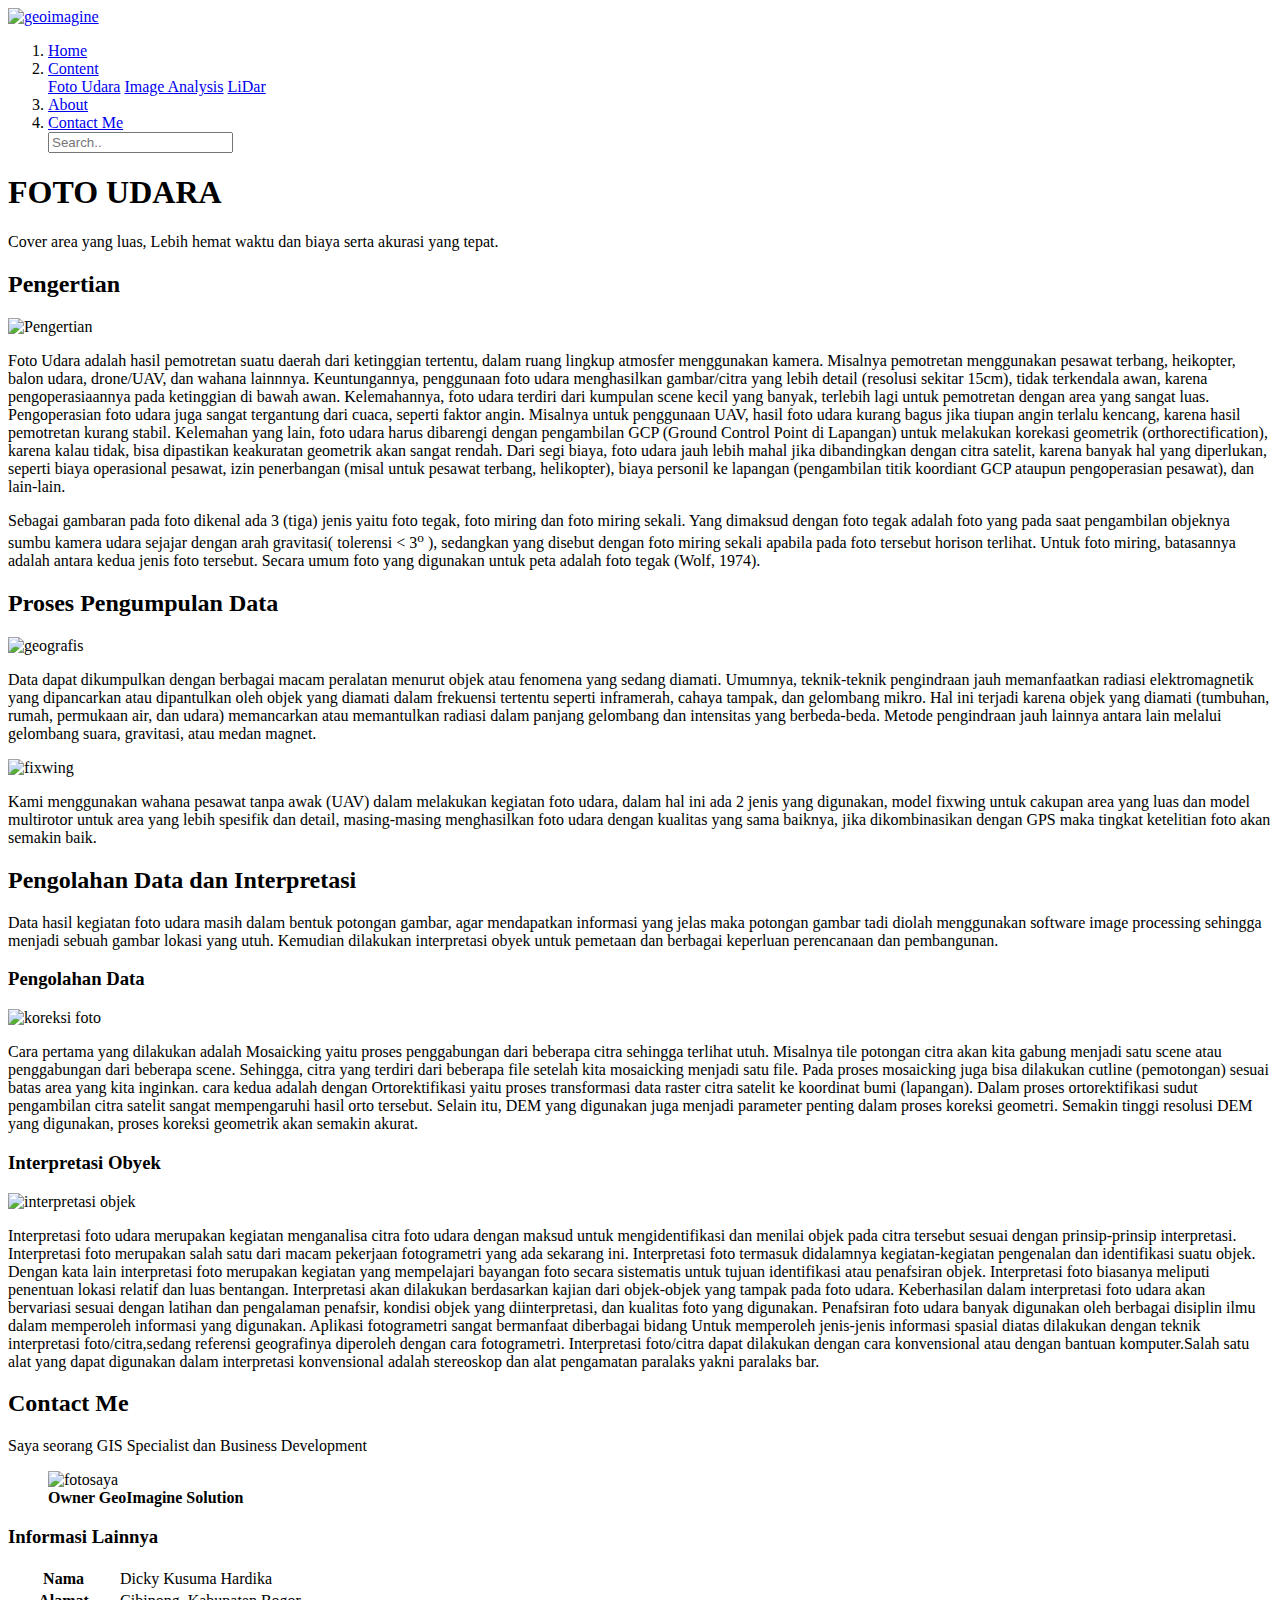
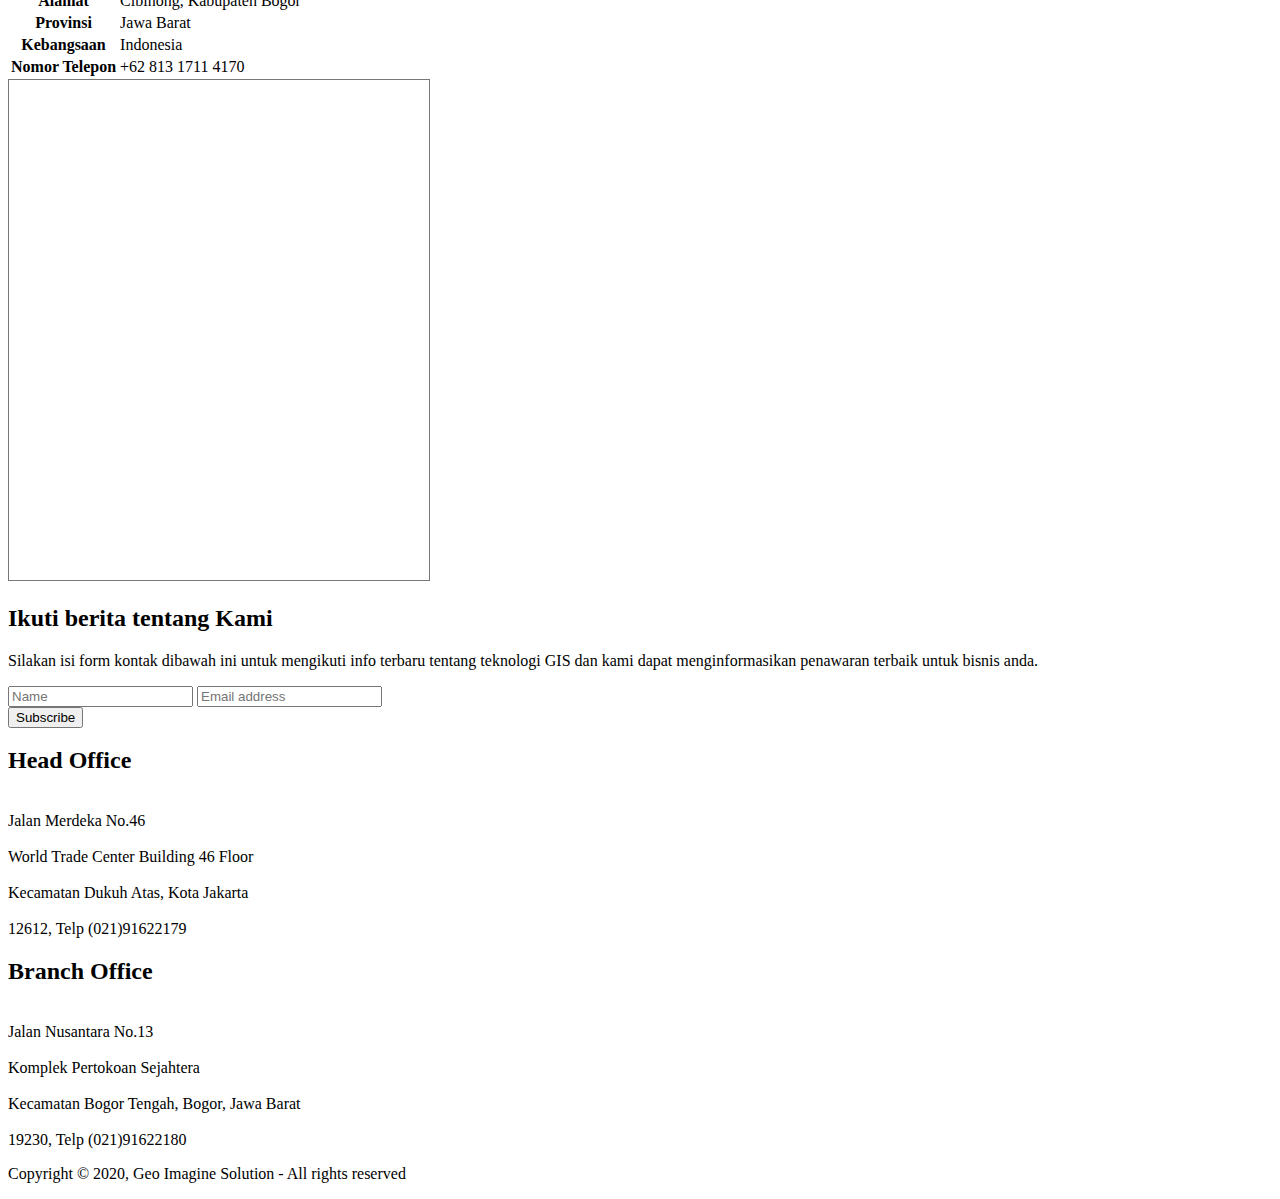
==== fotoudara.html @ 2a076980 "Add files via upload" ====
<!doctype html>
<html lang="en">
    <head>
        <title>GEO-IMAGINE SOLUTION</title>
        <link rel="stylesheet" href="assets/styles/style.css">
        <meta name="viewport" content="width=device-width, initial-scale=1">
    </head>
    <body>
        <header>
            <nav class="search">
                <div class="logo"><a href='#'><img src="assets/icon/geoimagine.png" alt="geoimagine" title="Geo-Imagine Solution"></a></div>
                <ol>
                    <li><a class="active" href="index.html">Home</a></li>
                    <li class="dropdown">
                        <a href="javascript:void(0)" class="dropbtn">Content</a>
                        <div class="dropdown-content">
                          <a href="fotoudara.html">Foto Udara</a>
                          <a href="imageanalisis.html">Image Analysis</a>
                          <a href="#">LiDar</a>
                        </div>
                      </li>
                    <li><a href="#">About</a></li>
                    <li><a href="#">Contact Me</a></li>
                    <input type="search" placeholder="Search..">
                </ol>
            </nav>
            <div class="jumboton">
                <h1>FOTO UDARA</h1>
                <p>Cover area yang luas, Lebih hemat waktu dan biaya serta akurasi yang tepat.</p>
            </div>
        </header>
        <main>
            <div id="conten">
                <article id="Definisi" class="card">
                    <h2>Pengertian</h2>
                    <img src="assets/image/fotoudara.JPG" alt="Pengertian" class="kolom-gambar" title="Foto Udara">
                    <p>Foto Udara adalah hasil pemotretan suatu daerah dari ketinggian tertentu, dalam ruang lingkup atmosfer menggunakan kamera. Misalnya pemotretan menggunakan pesawat terbang, heikopter, balon udara, drone/UAV, dan wahana lainnnya.
                    Keuntungannya, penggunaan foto udara menghasilkan gambar/citra yang lebih detail (resolusi sekitar 15cm), tidak terkendala awan, karena pengoperasiaannya pada ketinggian di bawah awan. Kelemahannya, foto udara terdiri dari kumpulan scene kecil yang banyak, terlebih lagi untuk pemotretan dengan area yang sangat luas. Pengoperasian foto udara juga sangat tergantung dari cuaca, seperti faktor angin. Misalnya untuk penggunaan UAV, hasil foto udara kurang bagus jika tiupan angin terlalu kencang, karena hasil pemotretan kurang stabil.
                    Kelemahan yang lain, foto udara harus dibarengi dengan pengambilan GCP (Ground Control Point di Lapangan) untuk melakukan korekasi geometrik (orthorectification), karena kalau tidak, bisa dipastikan keakuratan geometrik akan sangat rendah. Dari segi biaya, foto udara jauh lebih mahal jika dibandingkan dengan citra satelit, karena banyak hal yang diperlukan, seperti biaya operasional pesawat, izin penerbangan (misal untuk pesawat terbang, helikopter), biaya personil ke lapangan (pengambilan titik koordiant GCP ataupun pengoperasian pesawat), dan lain-lain.</p>
        
                    <p>Sebagai gambaran pada foto dikenal ada 3 (tiga) jenis yaitu foto tegak, foto miring dan foto miring sekali. Yang dimaksud dengan foto tegak adalah foto yang pada saat pengambilan objeknya sumbu kamera udara sejajar dengan arah gravitasi( tolerensi &lt; 3<sup>o</sup> ), sedangkan yang disebut dengan foto miring sekali apabila pada foto tersebut horison terlihat. Untuk foto miring, batasannya adalah antara kedua jenis foto tersebut.
                    Secara umum foto yang digunakan untuk peta adalah foto tegak (Wolf, 1974).</p>
                </article>

                <article id="geografis" class="card">
                    <h2>Proses Pengumpulan Data</h2>
                    <img src="https://upload.wikimedia.org/wikipedia/id/2/2f/Elektroatmosfer.gif" alt="geografis" class="kolom-gambar" title="Konsep Penginderaan Jauh">
                    <p>Data dapat dikumpulkan dengan berbagai macam peralatan menurut objek atau fenomena yang sedang diamati. Umumnya, teknik-teknik pengindraan jauh memanfaatkan radiasi elektromagnetik yang dipancarkan atau dipantulkan oleh objek yang diamati dalam frekuensi tertentu seperti inframerah, cahaya tampak, dan gelombang mikro. Hal ini terjadi karena objek yang diamati (tumbuhan, rumah, permukaan air, dan udara) memancarkan atau memantulkan radiasi dalam panjang gelombang dan intensitas yang berbeda-beda.
                        Metode pengindraan jauh lainnya antara lain melalui gelombang suara, gravitasi, atau medan magnet.</p>
                    <img src="https://www.pelajaran.co.id/wp-content/uploads/2016/07/pengindraan-jauh.jpg" alt="fixwing" title="Pesawat Tanpa Awak" style= background-color:white; width=30%;>
                    <p>Kami menggunakan wahana pesawat tanpa awak (UAV) dalam melakukan kegiatan foto udara, dalam hal ini ada 2 jenis yang digunakan, model fixwing untuk cakupan area yang luas
                        dan model multirotor untuk area yang lebih spesifik dan detail, masing-masing menghasilkan foto udara dengan kualitas yang sama baiknya, jika dikombinasikan dengan GPS maka tingkat ketelitian foto akan semakin baik.</p>
                </article>

                <article id="wisata" class="card">            
                    <h2>Pengolahan Data dan Interpretasi</h2>
                    <p>Data hasil kegiatan foto udara masih dalam bentuk potongan gambar, agar mendapatkan informasi yang jelas maka potongan gambar tadi diolah menggunakan software image processing sehingga menjadi sebuah gambar lokasi yang utuh.
                        Kemudian dilakukan interpretasi obyek untuk pemetaan dan berbagai keperluan perencanaan dan pembangunan.</p>
                
                    <section>
                        <h3>Pengolahan Data</h3>
                        <img src="https://kameraudara.com/wp-content/uploads/2014/11/bekasi.jpg" alt="koreksi foto" class="kolom-gambar" title="Orthorectification">
                        <p>Cara pertama yang dilakukan adalah Mosaicking yaitu proses penggabungan dari beberapa citra sehingga terlihat utuh.  Misalnya tile potongan citra akan kita gabung menjadi satu scene atau penggabungan dari beberapa scene. Sehingga, citra yang terdiri dari beberapa file setelah kita mosaicking menjadi satu file. Pada proses mosaicking juga bisa dilakukan cutline (pemotongan) sesuai batas area yang kita inginkan.
                            cara kedua adalah dengan Ortorektifikasi yaitu proses transformasi data raster citra satelit ke koordinat bumi (lapangan). Dalam proses ortorektifikasi sudut pengambilan citra satelit sangat mempengaruhi hasil orto tersebut. Selain itu, DEM yang digunakan juga menjadi parameter penting dalam proses koreksi geometri. Semakin tinggi resolusi DEM yang digunakan, proses koreksi geometrik akan semakin akurat.</p>
                    </section>

                    <section>
                        <h3>Interpretasi Obyek</h3>
                        <img src="https://sinaugis.files.wordpress.com/2008/06/quickbird_2.jpg" alt="interpretasi objek" class="kolom-gambar" title="Interpretasi Objek">
                        <p>Interpretasi foto udara merupakan kegiatan menganalisa citra foto udara dengan maksud untuk mengidentifikasi dan menilai objek pada citra tersebut sesuai dengan prinsip-prinsip interpretasi. Interpretasi foto merupakan salah satu dari macam pekerjaan fotogrametri yang ada sekarang ini. Interpretasi foto termasuk didalamnya kegiatan-kegiatan pengenalan dan identifikasi suatu objek.

                            Dengan kata lain interpretasi foto merupakan kegiatan yang mempelajari bayangan foto secara sistematis untuk tujuan identifikasi atau penafsiran objek.
                            
                            Interpretasi foto biasanya meliputi penentuan lokasi relatif dan luas bentangan. Interpretasi akan dilakukan berdasarkan kajian dari objek-objek yang tampak pada foto udara. Keberhasilan dalam interpretasi foto udara akan bervariasi sesuai dengan latihan dan pengalaman penafsir, kondisi objek yang diinterpretasi, dan kualitas foto yang digunakan.
                            Penafsiran foto udara banyak digunakan oleh berbagai disiplin ilmu dalam memperoleh informasi yang digunakan.
                            Aplikasi fotogrametri sangat bermanfaat diberbagai bidang  Untuk memperoleh jenis-jenis informasi spasial diatas dilakukan dengan teknik interpretasi foto/citra,sedang referensi geografinya  diperoleh dengan cara fotogrametri. Interpretasi foto/citra dapat dilakukan dengan cara konvensional atau dengan bantuan komputer.Salah satu alat yang dapat digunakan dalam interpretasi konvensional adalah stereoskop dan alat pengamatan paralaks yakni paralaks bar.</p>
                    </section>
                </article>
            </div>
            <aside class="profile card">
                <article>
                    <header>
                        <h2>Contact Me</h2>
                        <p>Saya seorang GIS Specialist dan Business Development</p>
                        <figure>
                            <img src="assets/image/photosaya.JPG" class="profile img" alt="fotosaya" title="Bos Ganteng">
                            <figcaption><b>Owner GeoImagine Solution</b></figcaption>
                        </figure>
                    </header>
                    <section>
                        <h3>Informasi Lainnya</h3>
                        <table>
                            <tr>
                                <th>Nama</th>
                                <td>Dicky Kusuma Hardika</td>
                            </tr>
                            <tr>
                                <th>Alamat</th>
                                <td>Cibinong, Kabupaten Bogor</td>
                            </tr>
                            <tr>
                                <th>Provinsi</th>
                                <td>Jawa Barat</td>
                            </tr>
                            <tr>
                                <th>Kebangsaan</th>
                                <td>Indonesia</td>
                            </tr>
                                <th>Nomor Telepon</th>
                                <td>+62 813 1711 4170</td>
                            </tr>
                        </table>
                    </section>
                </article>
            </aside>
            <aside class="profile card">
                <iframe src="https://calendar.google.com/calendar/embed?height=500&amp;wkst=2&amp;bgcolor=%23ffffff&amp;ctz=Asia%2FJakarta&amp;src=ZGlja3lnZW9zZXJ2ZXJAZ21haWwuY29t&amp;src=aWQuaW5kb25lc2lhbiNob2xpZGF5QGdyb3VwLnYuY2FsZW5kYXIuZ29vZ2xlLmNvbQ&amp;color=%23039BE5&amp;color=%230B8043&amp;title=Calendar%20Event" style="border:solid 1px #777" width="420" height="500" frameborder="0" scrolling="no"></iframe>
            </aside>
            <aside class="profile card">
                <form action="/action_page.php">
                    <div class="contair">
                      <h2>Ikuti berita tentang Kami</h2>
                      <p>Silakan isi form kontak dibawah ini untuk mengikuti info terbaru tentang teknologi GIS dan kami dapat menginformasikan penawaran terbaik untuk bisnis anda.</p>
                    </div>
                  
                    <div class="contair" style="background-color:white">
                      <input type="text" placeholder="Name" name="name" required>
                      <input type="text" placeholder="Email address" name="mail" required>
                    </div>
                  
                    <div class="contair">
                      <input type="submit" value="Subscribe">
                    </div>
                </form>
            </aside>
        </main>
        <footer>
            <div class="row">
                <div class="column">
                    <h2>Head Office</h2>
                    <p>
                        <br>Jalan Merdeka No.46</br>
                        <br>World Trade Center Building 46 Floor</br>
                        <br>Kecamatan Dukuh Atas, Kota Jakarta</br>
                        <br>12612, Telp (021)91622179</br>
                    </p>
                </div>
    
                <div class="column">
                    <h2>Branch Office</h2>
                    <p>
                        <br>Jalan Nusantara No.13</br>
                        <br>Komplek Pertokoan Sejahtera</br>
                        <br>Kecamatan Bogor Tengah, Bogor, Jawa Barat<br>
                        <br>19230, Telp (021)91622180</br>
                    </p>
                </div>
            </div>
            <p>Copyright &#169; 2020, Geo Imagine Solution - All rights reserved</p>
        </footer> 
    </body>
</html>
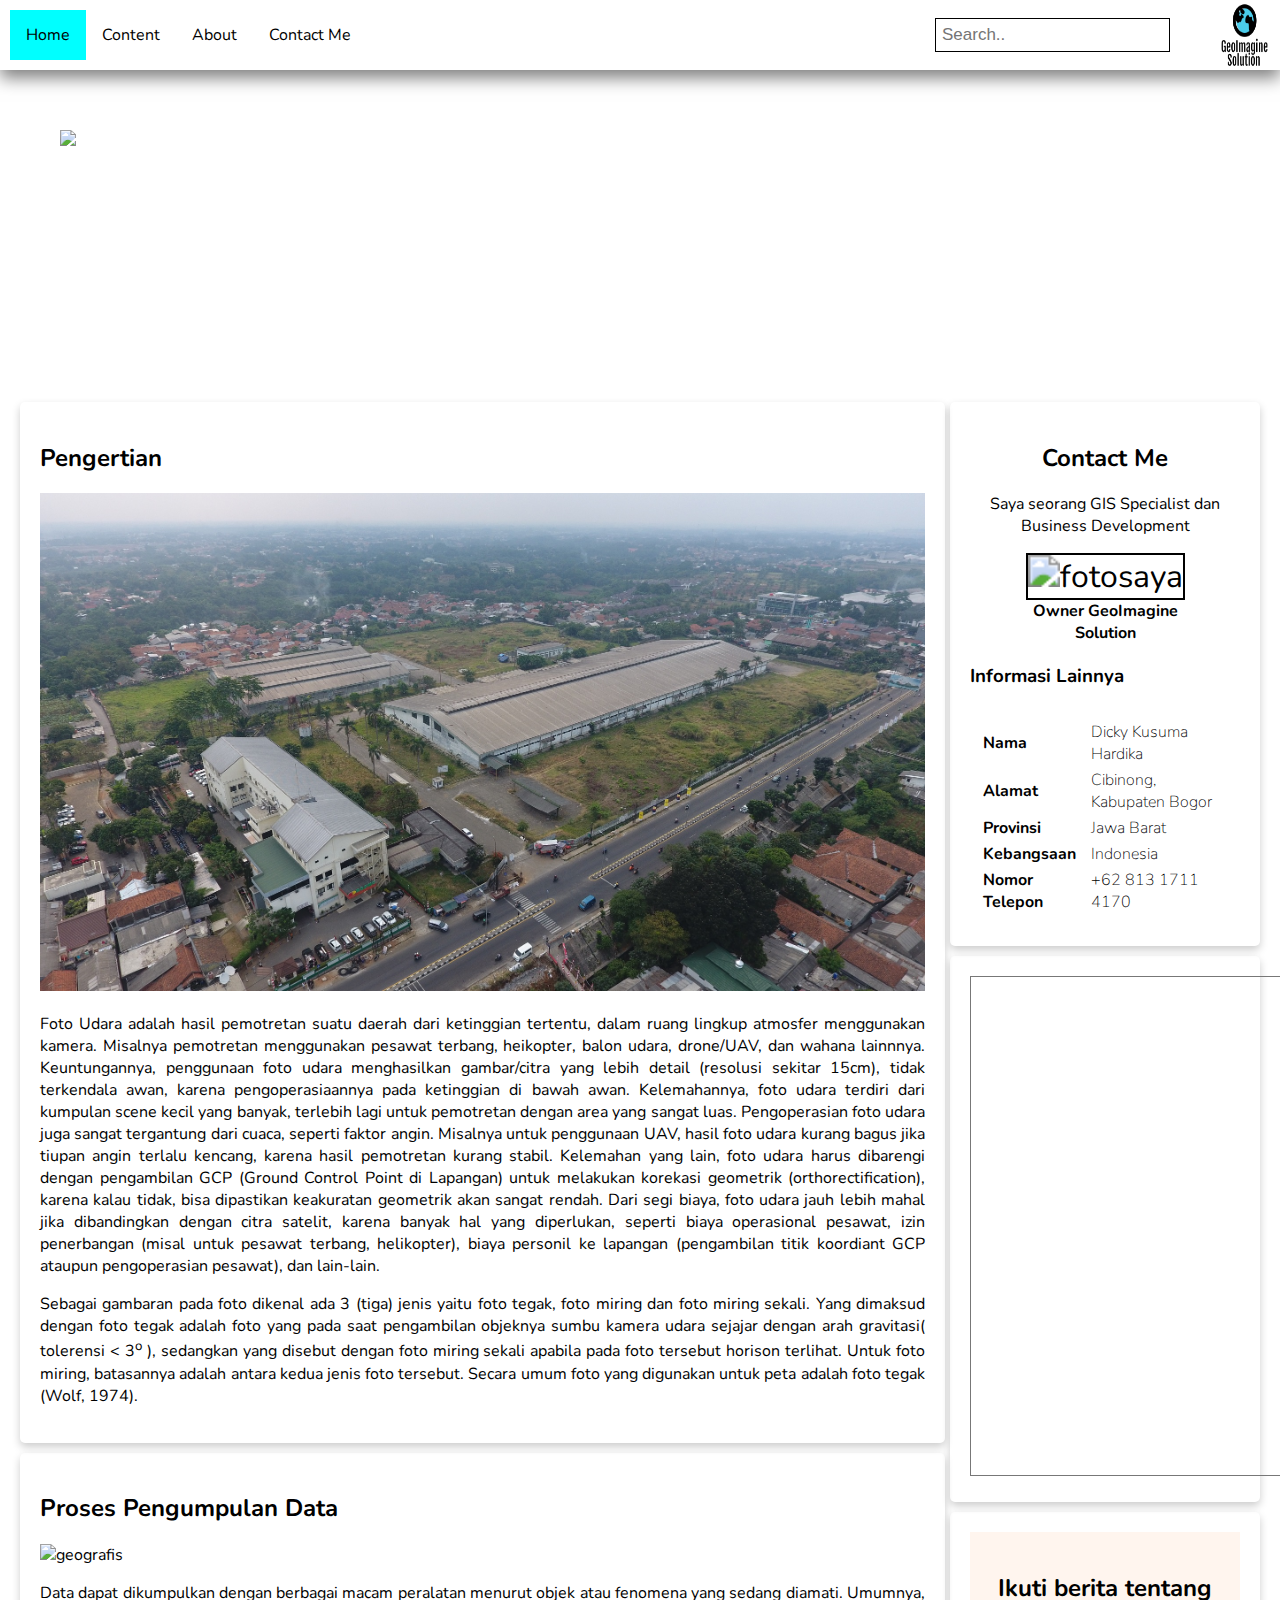
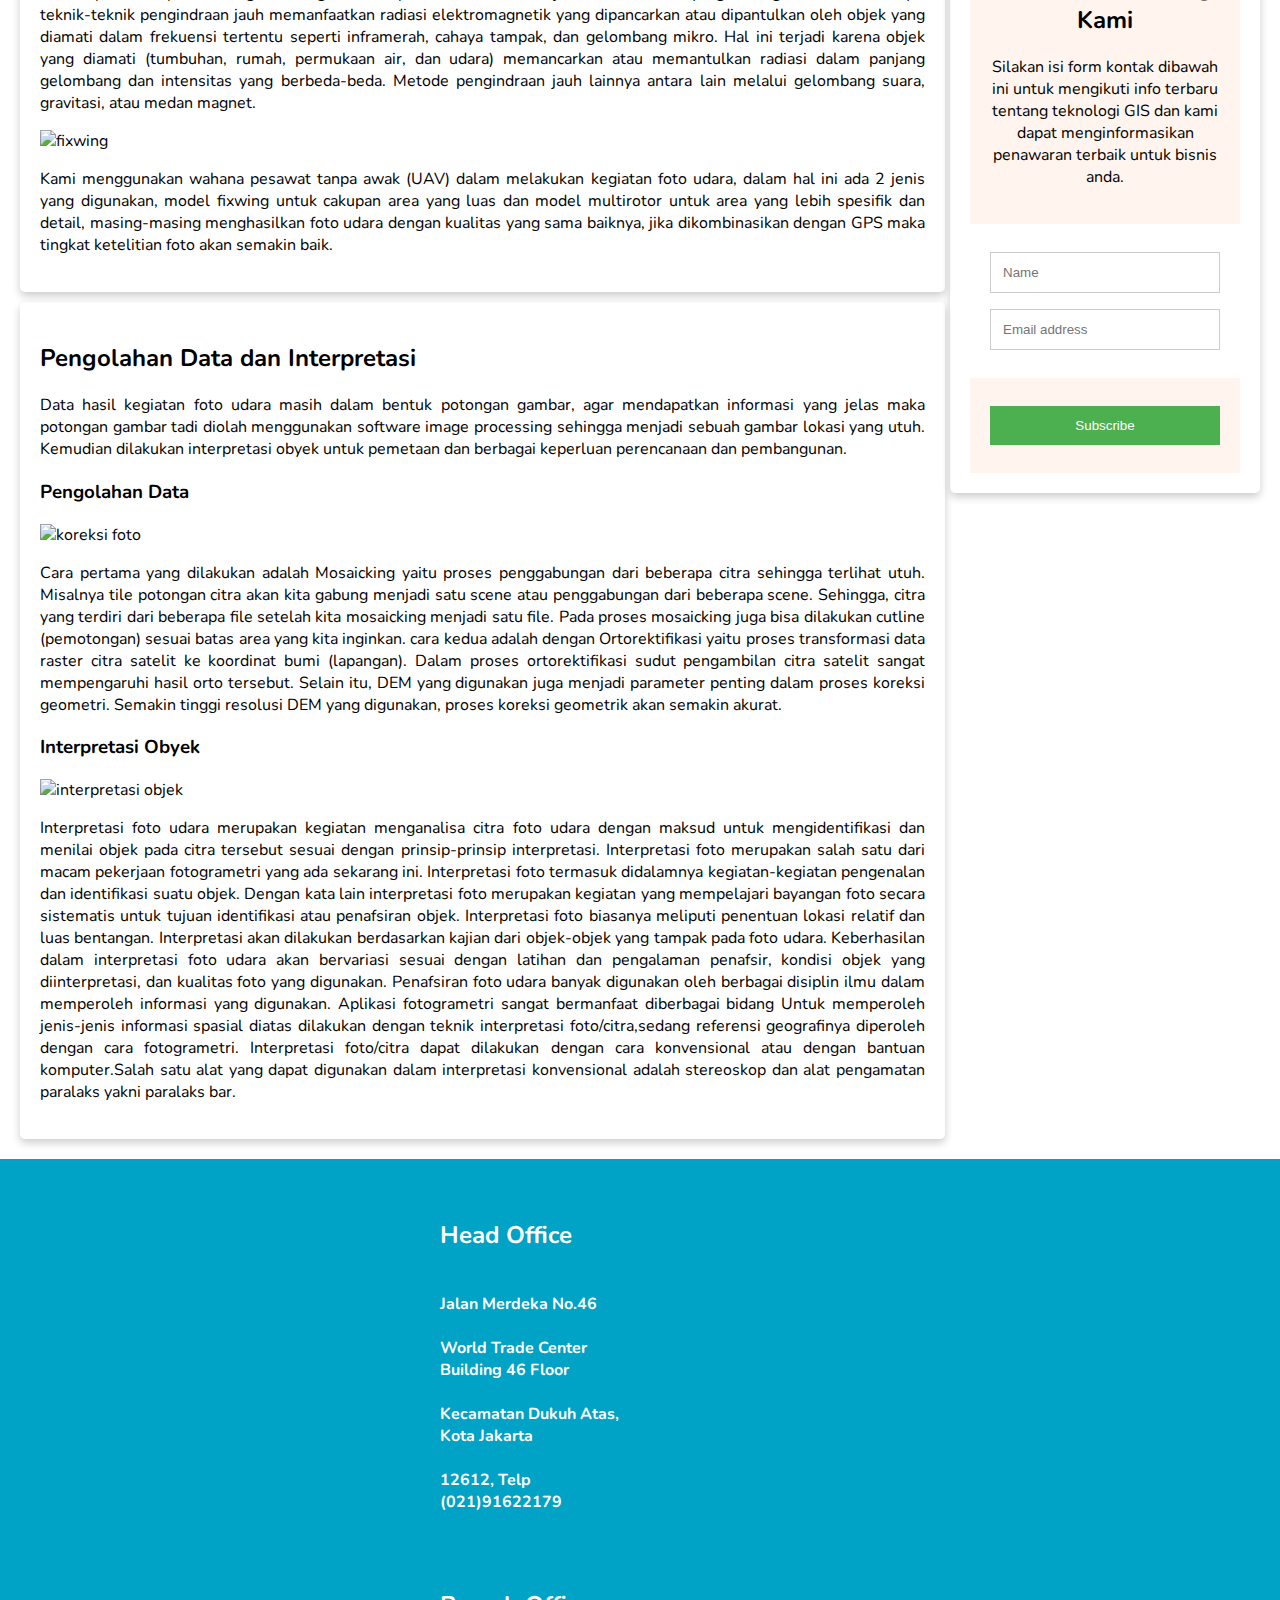
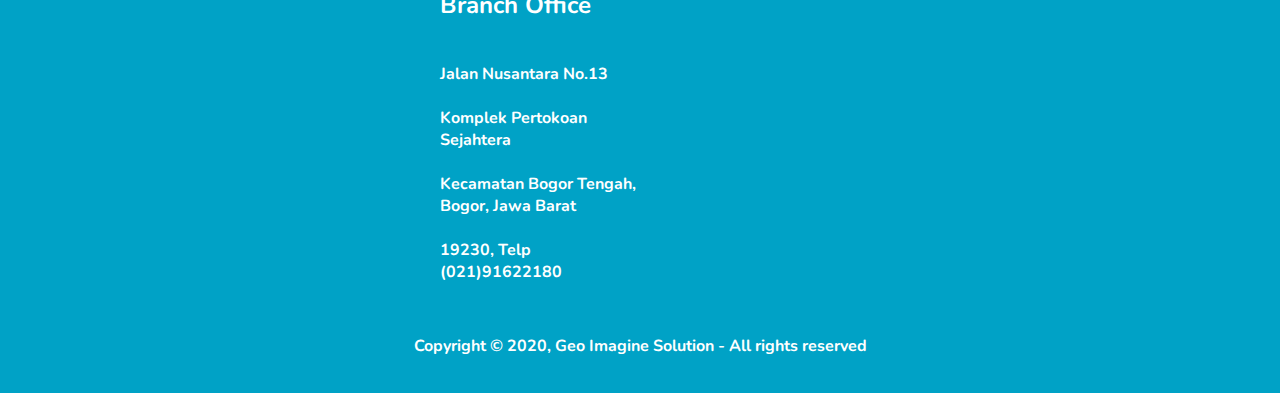
==== commit 279b26fd: "Update fotoudara.html" ====
--- a/fotoudara.html
+++ b/fotoudara.html
@@ -24,7 +24,7 @@
                     <input type="search" placeholder="Search..">
                 </ol>
             </nav>
-            <div class="jumboton">
+            <div class="jumboton"> <img src="assets/image/air-view.jpg" alt="air-view">
                 <h1>FOTO UDARA</h1>
                 <p>Cover area yang luas, Lebih hemat waktu dan biaya serta akurasi yang tepat.</p>
             </div>
@@ -159,4 +159,4 @@
             <p>Copyright &#169; 2020, Geo Imagine Solution - All rights reserved</p>
         </footer> 
     </body>
-</html>+</html>
--- a/assets/styles/style.css
+++ b/assets/styles/style.css
@@ -0,0 +1,353 @@
+@import url('https://fonts.googleapis.com/css2?family=Nunito:ital,wght@0,400;0,700;1,400&display=swap');
+
+body {
+   font-family: 'Nunito', sans-serif;
+   margin: 0px;
+   padding: 0px;
+}
+
+main {
+   padding: 20px;
+   overflow: auto;
+}
+
+@media screen and (max-width: 400px) {
+.header a {
+   width: 100%;
+   float: none;
+   display: block;
+   text-align: left;
+   margin: auto;
+}
+.header-right {
+   float: none;
+   }
+}
+
+@media screen and (max-width: 400px) {
+   nav, main, article, aside, footer {
+      width: 100%;
+      padding: 10px;
+      margin: auto;
+   }
+}
+
+@media screen and (max-width: 400px) {
+   #content,
+   #container, .box {
+      width: 100%;
+      padding: 10px;
+      margin-left: auto;
+      margin-right: auto;
+   }
+}
+
+#content {
+   float: center;
+   width: 100%;
+   padding-right: 5px;
+}
+
+#conten {
+   float: left;
+   width: 75%;
+   padding-right: 5px;
+   text-align: justify;
+}
+
+#container {
+   display: flex;
+   max-width: 2000px;
+   max-height: 2000px;
+   padding: 5px;
+   margin: 50px 0px 50px 0px;
+   flex-direction: row;
+}
+
+.box {
+   margin: 100px;
+   flex-grow: 0;
+   flex-shrink: 0;
+   flex-basis: 100px;
+}
+
+aside {
+   float: right;
+   width: 25%;
+   padding-left: 10px;
+   text-align: center;
+}
+
+header {
+   display: inline;
+}
+
+.card {
+   box-shadow: 0 4px 8px 0 rgba(0, 0, 0, 0.2);
+   border-radius: 5px;
+   padding: 20px;
+   margin-top: 10px;
+}
+
+nav {
+   color: white;
+   padding: 0;
+   position: sticky;
+   top: 0;
+   box-shadow: 0px 8px 16px 0px rgba(0,0,0,0.5);
+   z-index: 2;
+}
+
+nav a:hover {
+   font-weight: bold;
+   text-transform: uppercase;
+}
+
+ol {
+   list-style-type: none;
+   margin: 0;
+   padding: 10px;
+   overflow: hidden;
+   background-color: white;
+}
+ 
+li {
+   float: left;
+}
+
+ul {
+   list-style-type: none;
+   margin: 0;
+   padding: 0;
+}
+
+.search input[type=search] {
+   float: right;
+   padding: 6px;
+   border: 1px solid black;
+   margin-top: 8px;
+   margin-right: 100px;
+   font-size: 17px;
+}
+
+@media screen and (max-width: 600px) {
+.search input[type=search] {
+   float: none;
+   display: block;
+   text-align: left;
+   width: 100%;
+   margin: 0;
+   padding: 10px;
+}
+.search input[type=search] {
+   border: 1px solid wheat;
+   }
+}
+
+.logo img{
+   background-color: white;
+   position: fixed;
+   top: 0;
+   right: 10px;
+   height: 70px;
+   width: 4%;
+}
+
+li a, .dropbtn {
+   display: inline-block;
+   color: black;
+   text-align: center;
+   padding: 14px 16px;
+   text-decoration: none;
+}
+ 
+li a:hover, .dropdown:hover .dropbtn {
+   background-color: tomato;
+   font-weight: bold;
+}
+ 
+li.dropdown {
+   display: block;
+}
+ 
+.dropdown-content {
+   display: none;
+   position: absolute;
+   background-color: wheat;
+   min-width: 160px;
+   box-shadow: 0px 8px 16px 0px rgba(0,0,0,0.2);
+   z-index: 1;
+}
+ 
+.dropdown-content a {
+   color: black;
+   padding: 12px 16px;
+   text-decoration: none;
+   display: block;
+   text-align: left;
+}
+ 
+.dropdown-content a:hover {
+   background-color: whitesmoke;
+}
+ 
+.dropdown:hover .dropdown-content {
+   display: block;
+}
+
+.jumbotron {
+   font-size: 25px;
+   padding: 350px;
+   position: relative;
+   color: white;
+   text-align: center;
+   background: url("file://assets/image/air-view.jpg")50% 0 no-repeat fixed;
+   background-size: cover;
+}
+
+.jumboton {
+   font-size: 20px;
+   padding: 60px;
+   color: white;
+   text-align: left;
+   background-image: url('https://4.bp.blogspot.com/-XejMWUpfRio/Wm8xGxQzHuI/AAAAAAAAM60/u57TOwUsBjcAWm_SuXI4Ch1ZM3fYtDu6gCLcBGAs/s1600/IMG-20180124-WA0022.jpg');
+   background-size: cover;
+}
+
+* {
+   box-sizing: border-box
+}
+
+.profile header {
+   text-align: center;
+}
+
+.maincard {
+   display: flex;
+   max-width: 1000px;
+   max-height: 1000px;
+   border-radius: 10px;
+   padding: 20px;
+   margin: auto;
+}
+
+.p1 {
+   text-align: center;
+   margin-top: 50px;
+   font-size: 20px;
+}
+
+.p2 {
+   text-align: Justify;
+   margin-top: 50px;
+   font-size: 20px;
+}
+
+.profile-text {
+   font-size: 50px;
+   font-weight: bold;
+   text-align: center;
+   margin-top: 7em;
+   color: rgb(53, 173, 248);
+}
+
+h3 {
+   text-align: left;
+   color: black;
+}
+
+.contair {
+   padding: 20px;
+   background-color:seashell;
+}
+
+input[type=text], input[type=submit] {
+   width: 100%;
+   padding: 12px;
+   margin: 8px 0;
+   display: inline-block;
+   border: 1px solid #ccc;
+   box-sizing: border-box;
+}
+ 
+input[type=checkbox] {
+   margin-top: 16px;
+}
+ 
+input[type=submit] {
+   background-color: #4CAF50;
+   color: white;
+   border: none;
+}
+ 
+input[type=submit]:hover {
+   opacity: 0.8;
+   background-color: rosybrown;
+}
+
+.featured-image {
+   width: 100%;
+   height: 1,5em;
+   object-fit: cover;
+   object-position: center;
+}
+
+.kolom-gambar {
+   max-width: 100%;
+   max-height: 50em;
+   object-position: center;
+   object-fit: fill;
+}
+
+.profile img {
+   max-width: 200px;
+   max-height: 250px;
+   zoom: 2;
+   object-position: center;
+   object-fit: fill;
+   border: 1px solid black ;
+}
+
+.active {
+   background-color:cyan;
+   max-height: 100px;
+}
+
+.bold {
+   font-weight: bold;
+}
+.kata {
+   color: red;
+}
+
+.miring {
+   font-style: italic;
+}
+
+.column {
+   float: left;
+   margin-left: 400px;
+   width: 20%;
+   padding: 20px;
+   text-align: left;
+}
+
+.row:after {
+   content: "";
+   display: table;
+   clear: both;
+}
+
+table {
+   padding: 10px;
+   text-align: left;
+   font-weight: lighter;
+}
+
+footer {
+   padding: 20px;
+   color: white;
+   background-color: #00a2c6;
+   text-align: center;
+   font-weight: bold;
+}
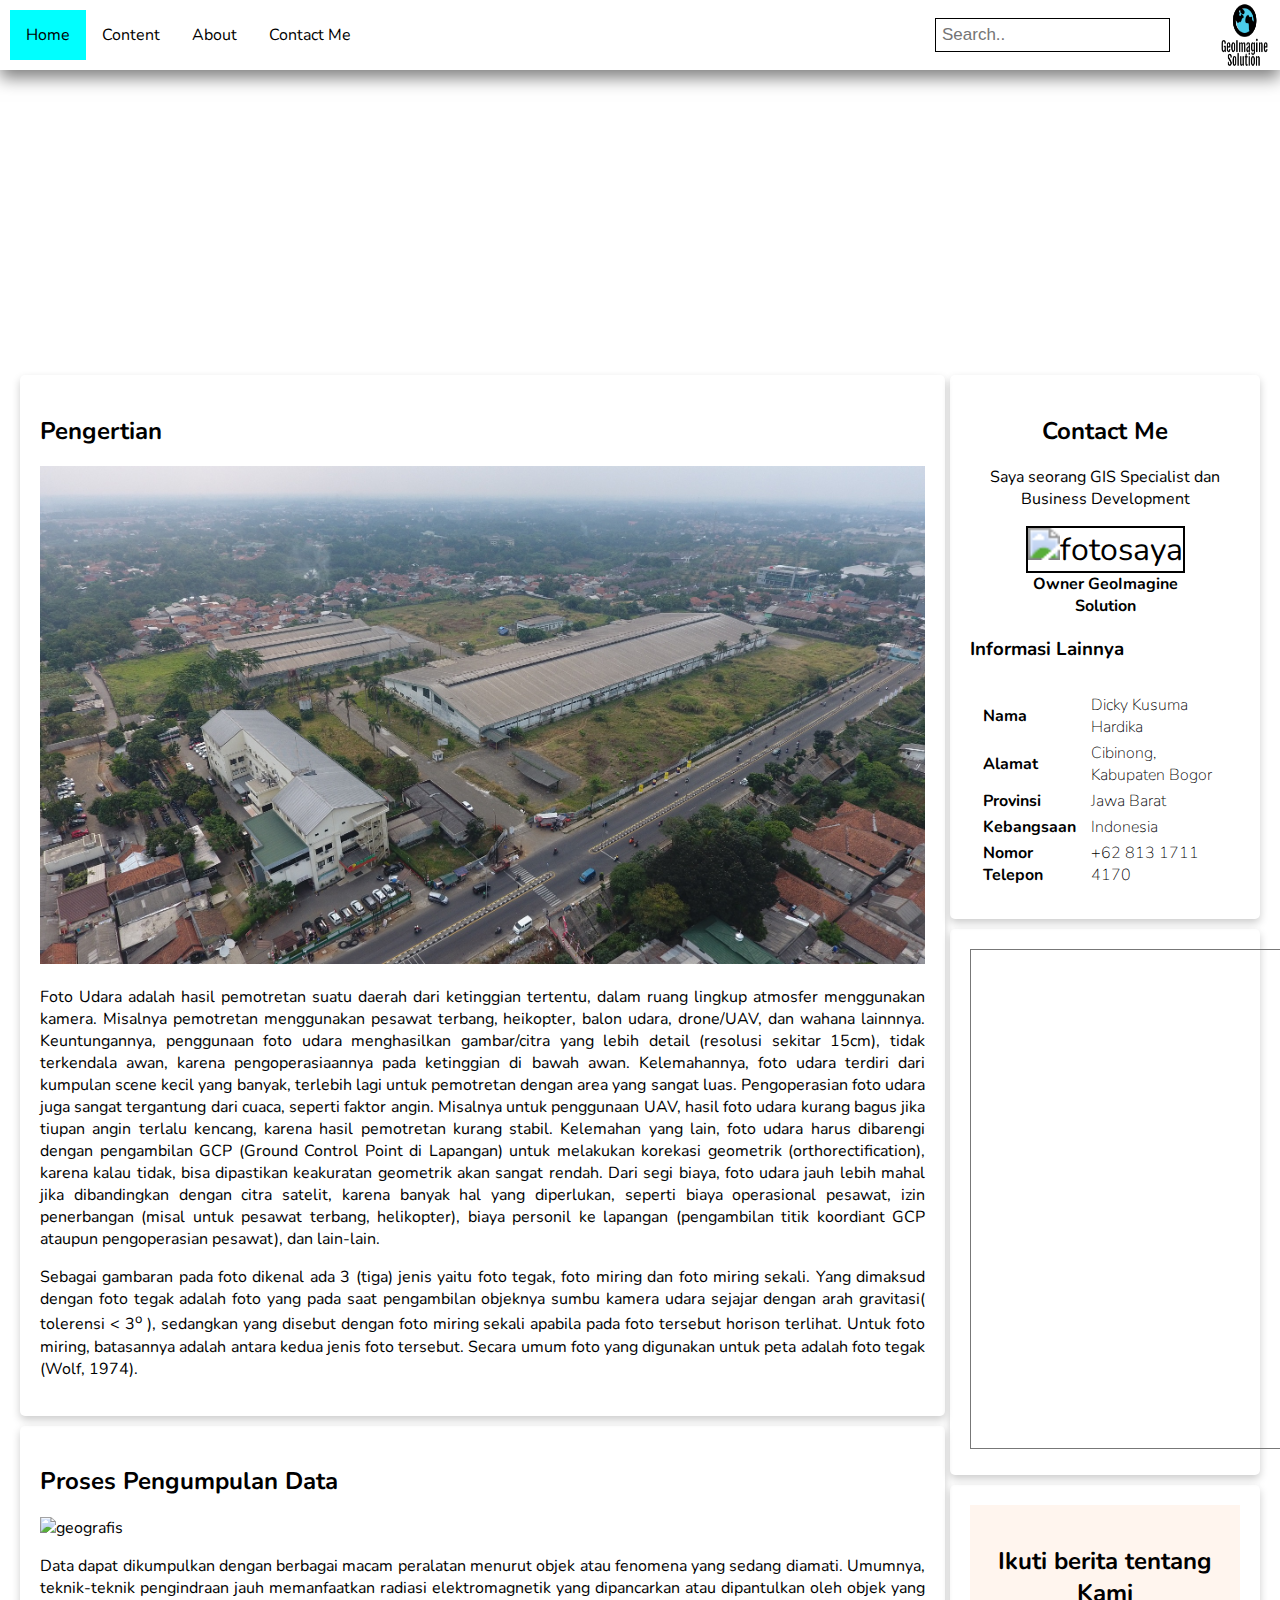
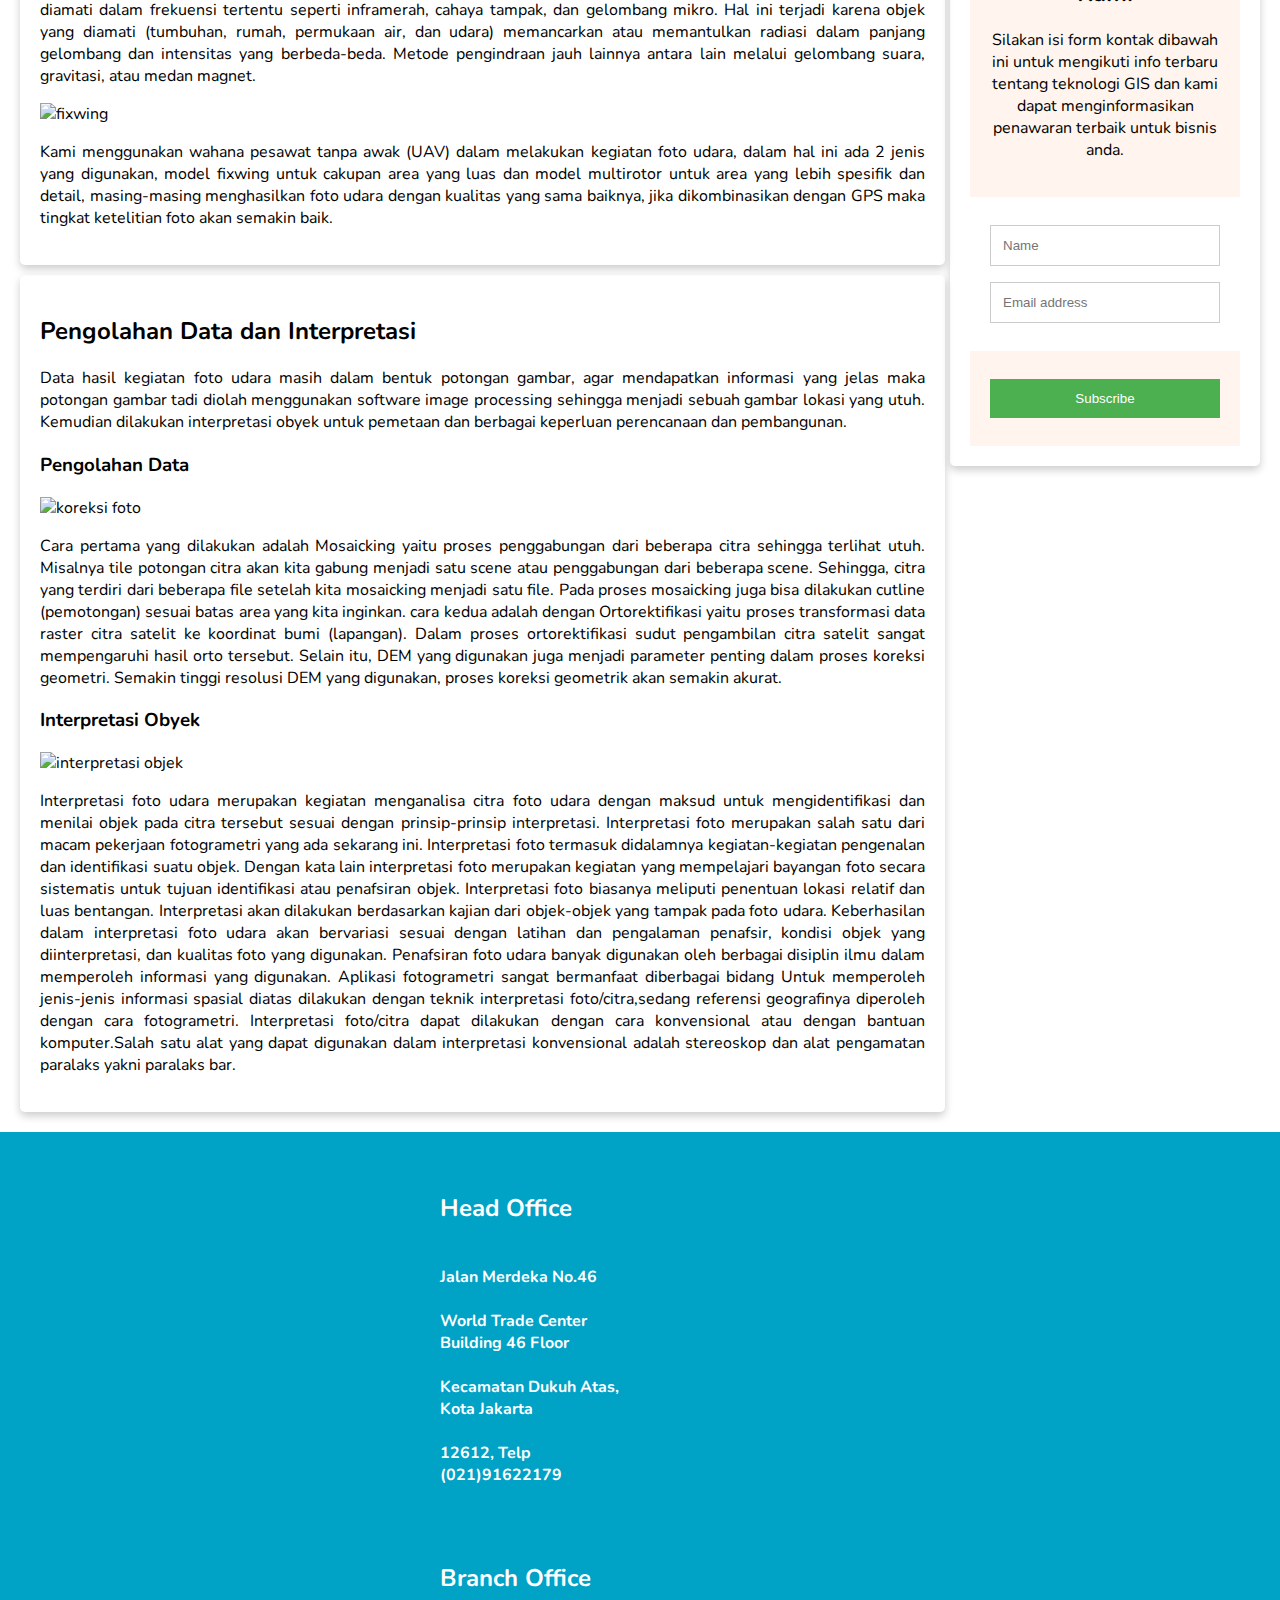
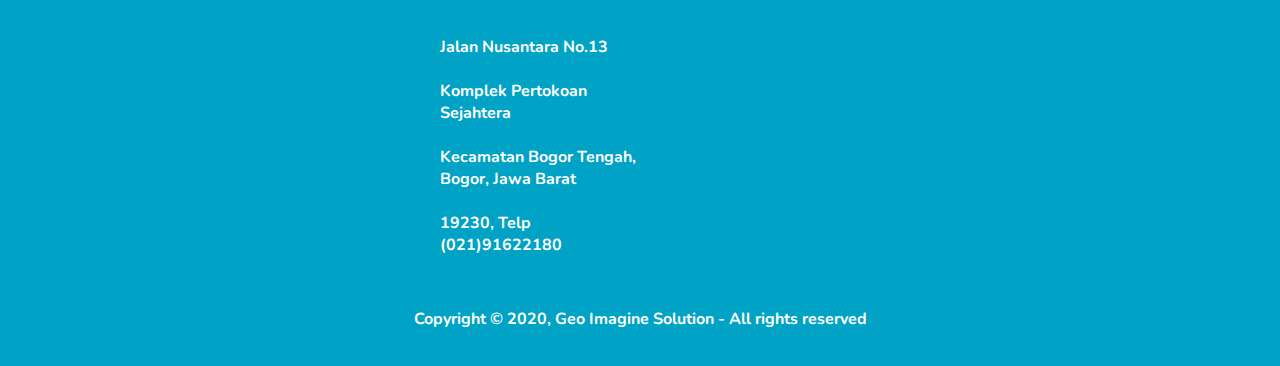
==== commit 7cc36301: "Update fotoudara.html" ====
--- a/fotoudara.html
+++ b/fotoudara.html
@@ -24,7 +24,7 @@
                     <input type="search" placeholder="Search..">
                 </ol>
             </nav>
-            <div class="jumboton"> <img src="assets/image/air-view.jpg" alt="air-view">
+            <div class="jumboton">
                 <h1>FOTO UDARA</h1>
                 <p>Cover area yang luas, Lebih hemat waktu dan biaya serta akurasi yang tepat.</p>
             </div>
